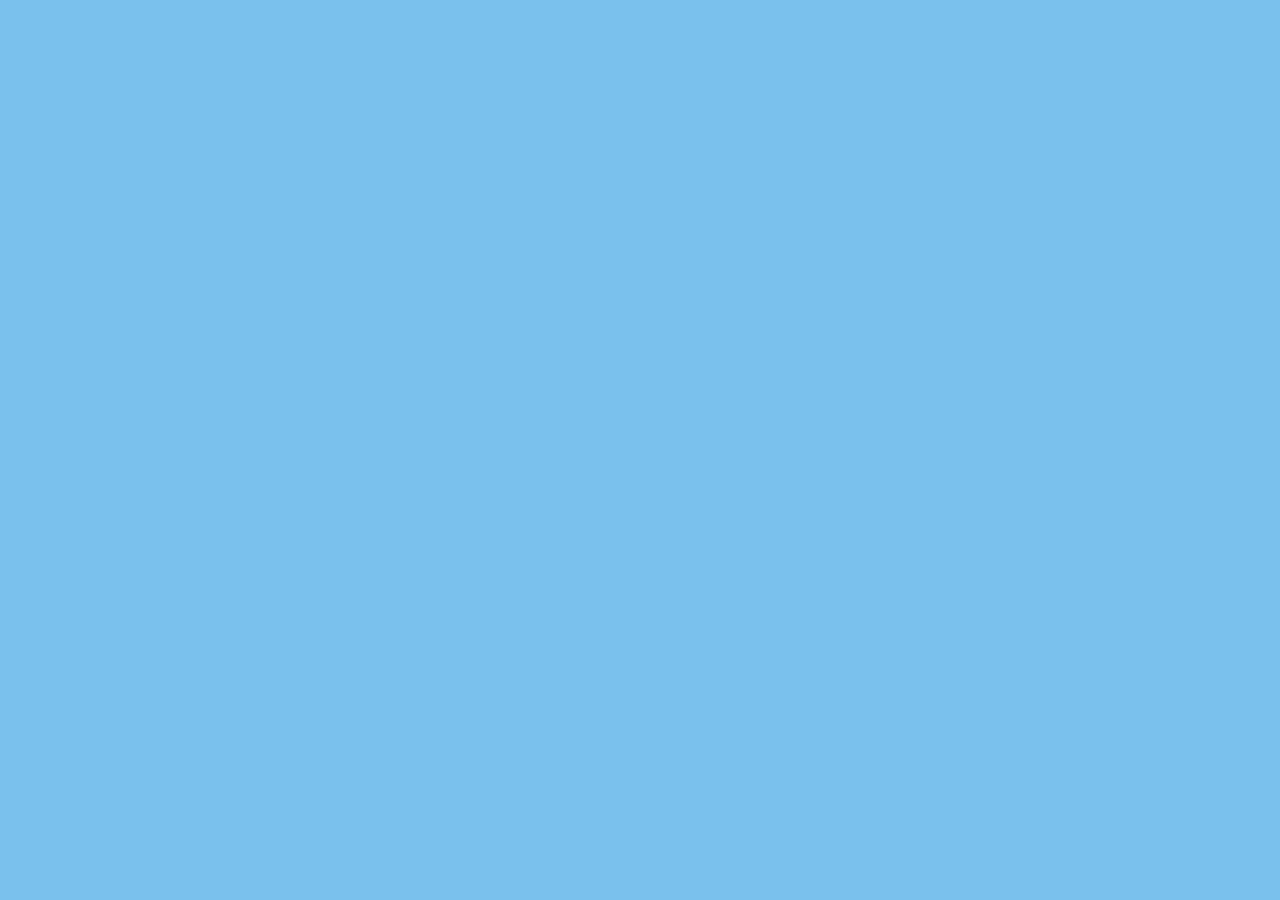
==== om.html @ 35293584 "opsat dokumenter" ====
<!DOCTYPE html>
<html lang="en">
  <head>
    <meta charset="UTF-8" />
    <meta http-equiv="X-UA-Compatible" content="IE=edge" />
    <meta name="viewport" content="width=device-width, initial-scale=1.0" />
    <title>Document</title>
    <link rel="stylesheet" href="style.css" />
  </head>
  <body>
    <script src="main.js"></script>
  </body>
</html>
---- style.css ----
body {
  background-color: rgb(122, 193, 237);
}
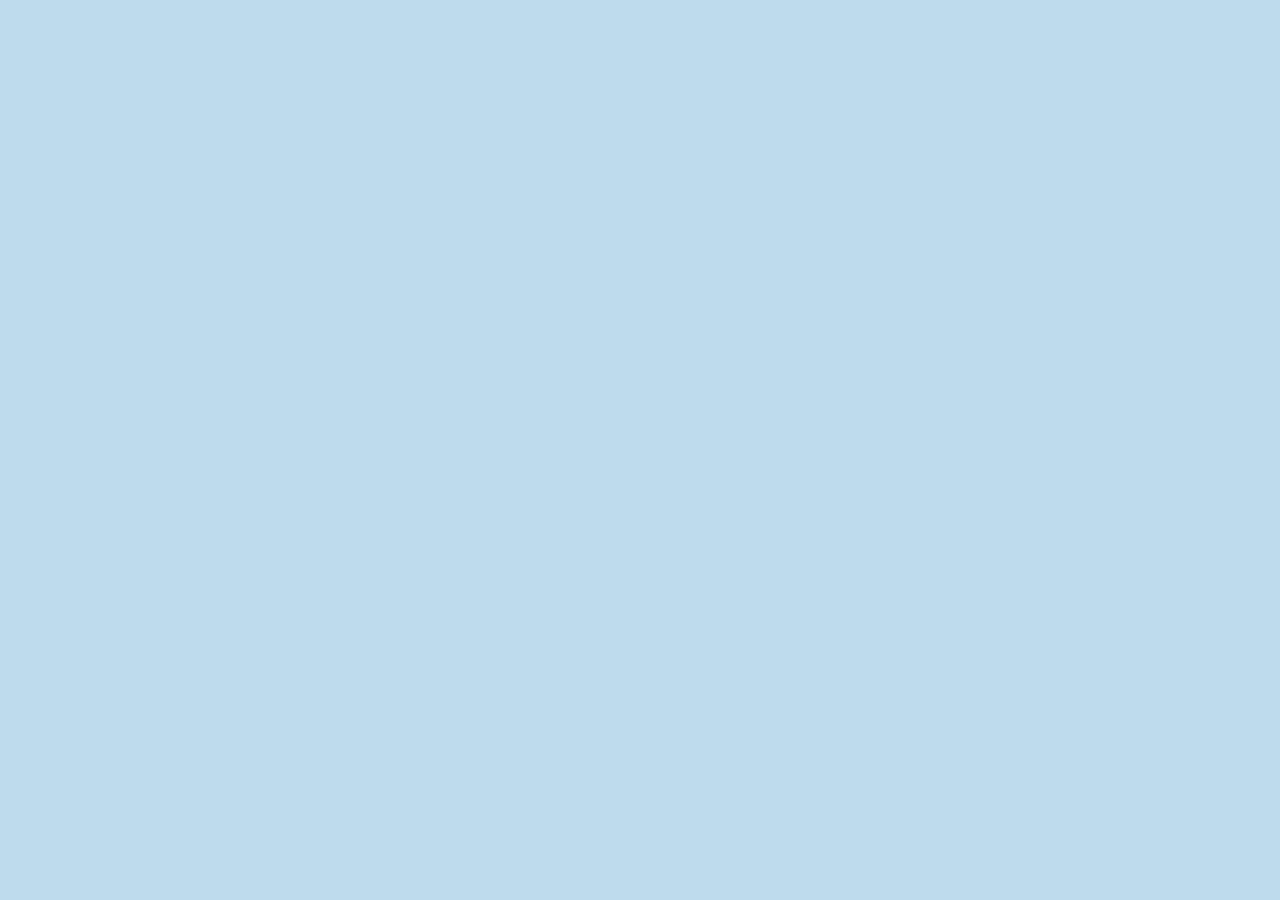
==== commit 1dbf7981: "ændringer" ====
--- a/om.html
+++ b/om.html
@@ -4,6 +4,7 @@
     <meta charset="UTF-8" />
     <meta http-equiv="X-UA-Compatible" content="IE=edge" />
     <meta name="viewport" content="width=device-width, initial-scale=1.0" />
+    <link rel="shortcut icon" type="image/svg" href="billeder/SVG/Layer3.svg" />
     <title>Document</title>
     <link rel="stylesheet" href="style.css" />
   </head>
--- a/style.css
+++ b/style.css
@@ -1,3 +1,23 @@
+
+/*********************** generelt ****************/
+
 body {
-  background-color: rgb(122, 193, 237);
+  background-color: rgb(190, 219, 237);
 }
+
+.logo{
+  width: 8%;
+  margin: 3%;
+
+}
+
+@media screen and (max-width: 800px){
+  
+}
+
+
+
+
+
+
+
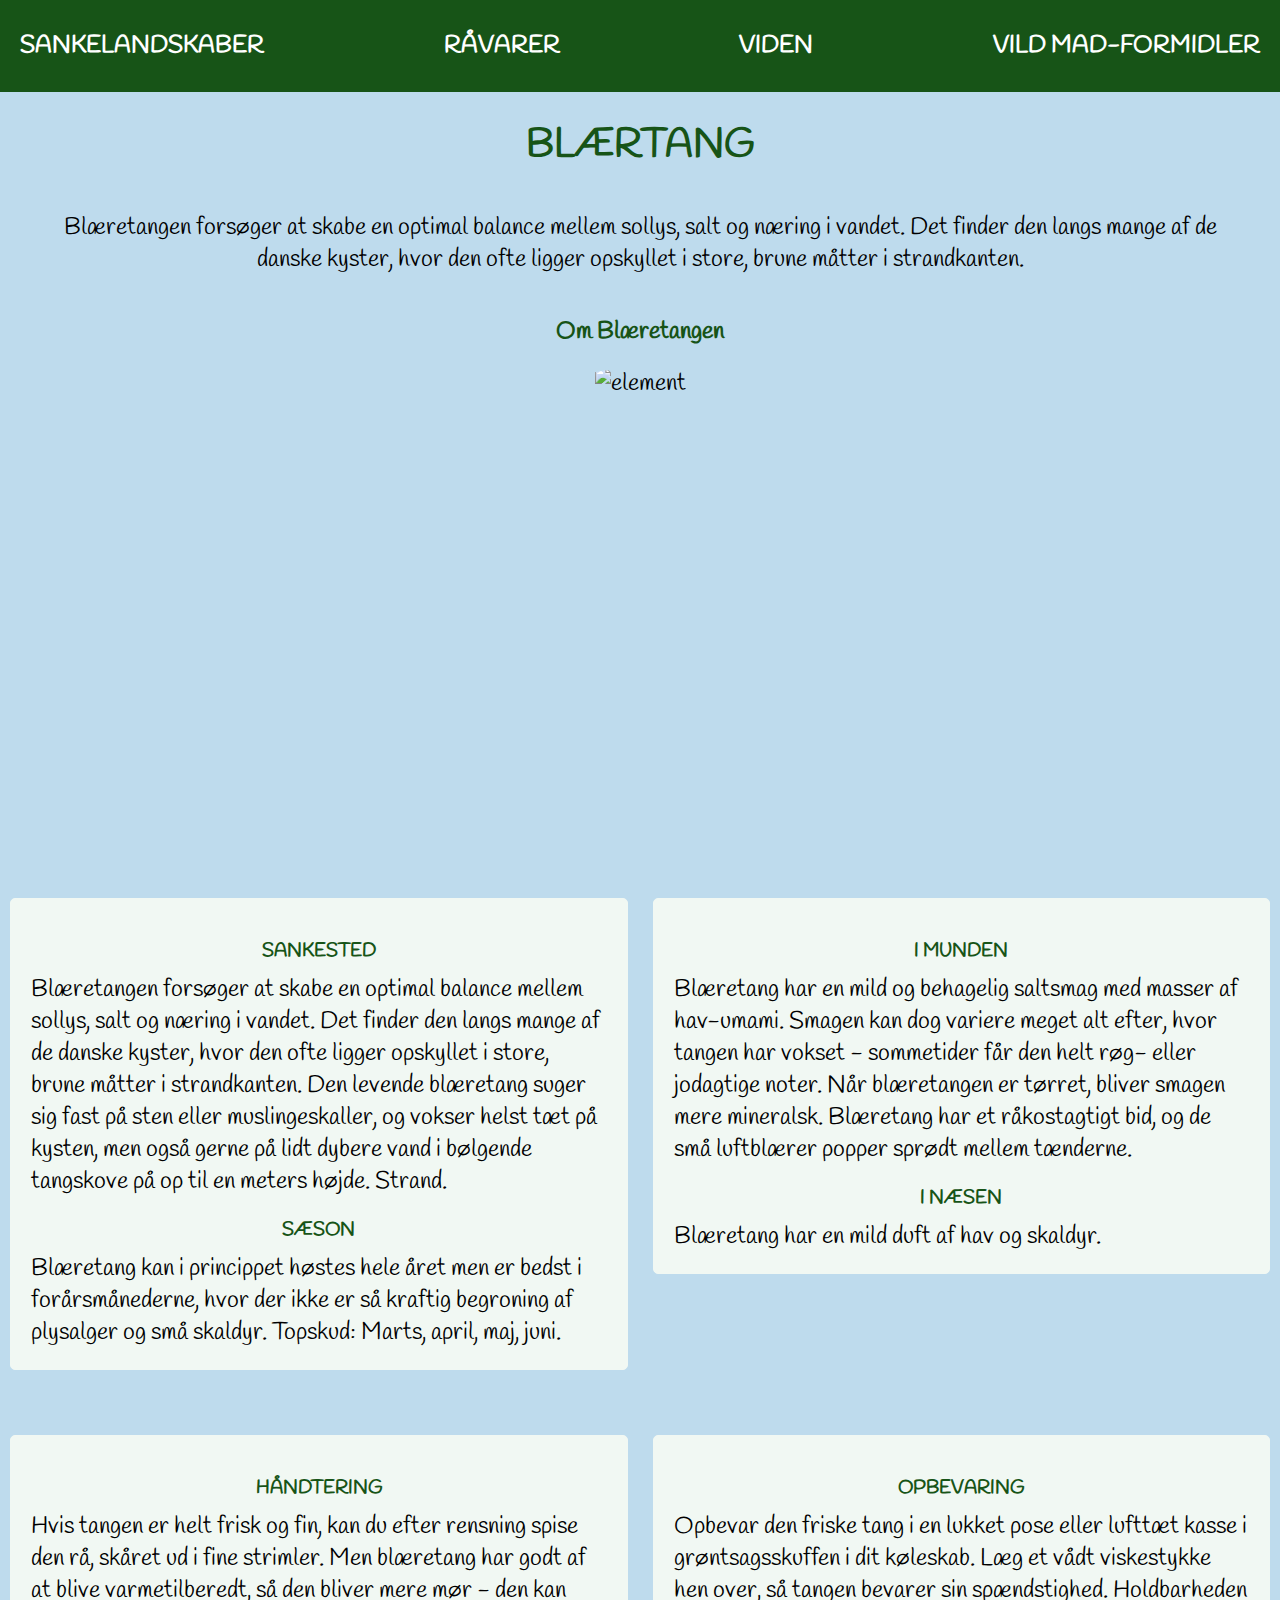
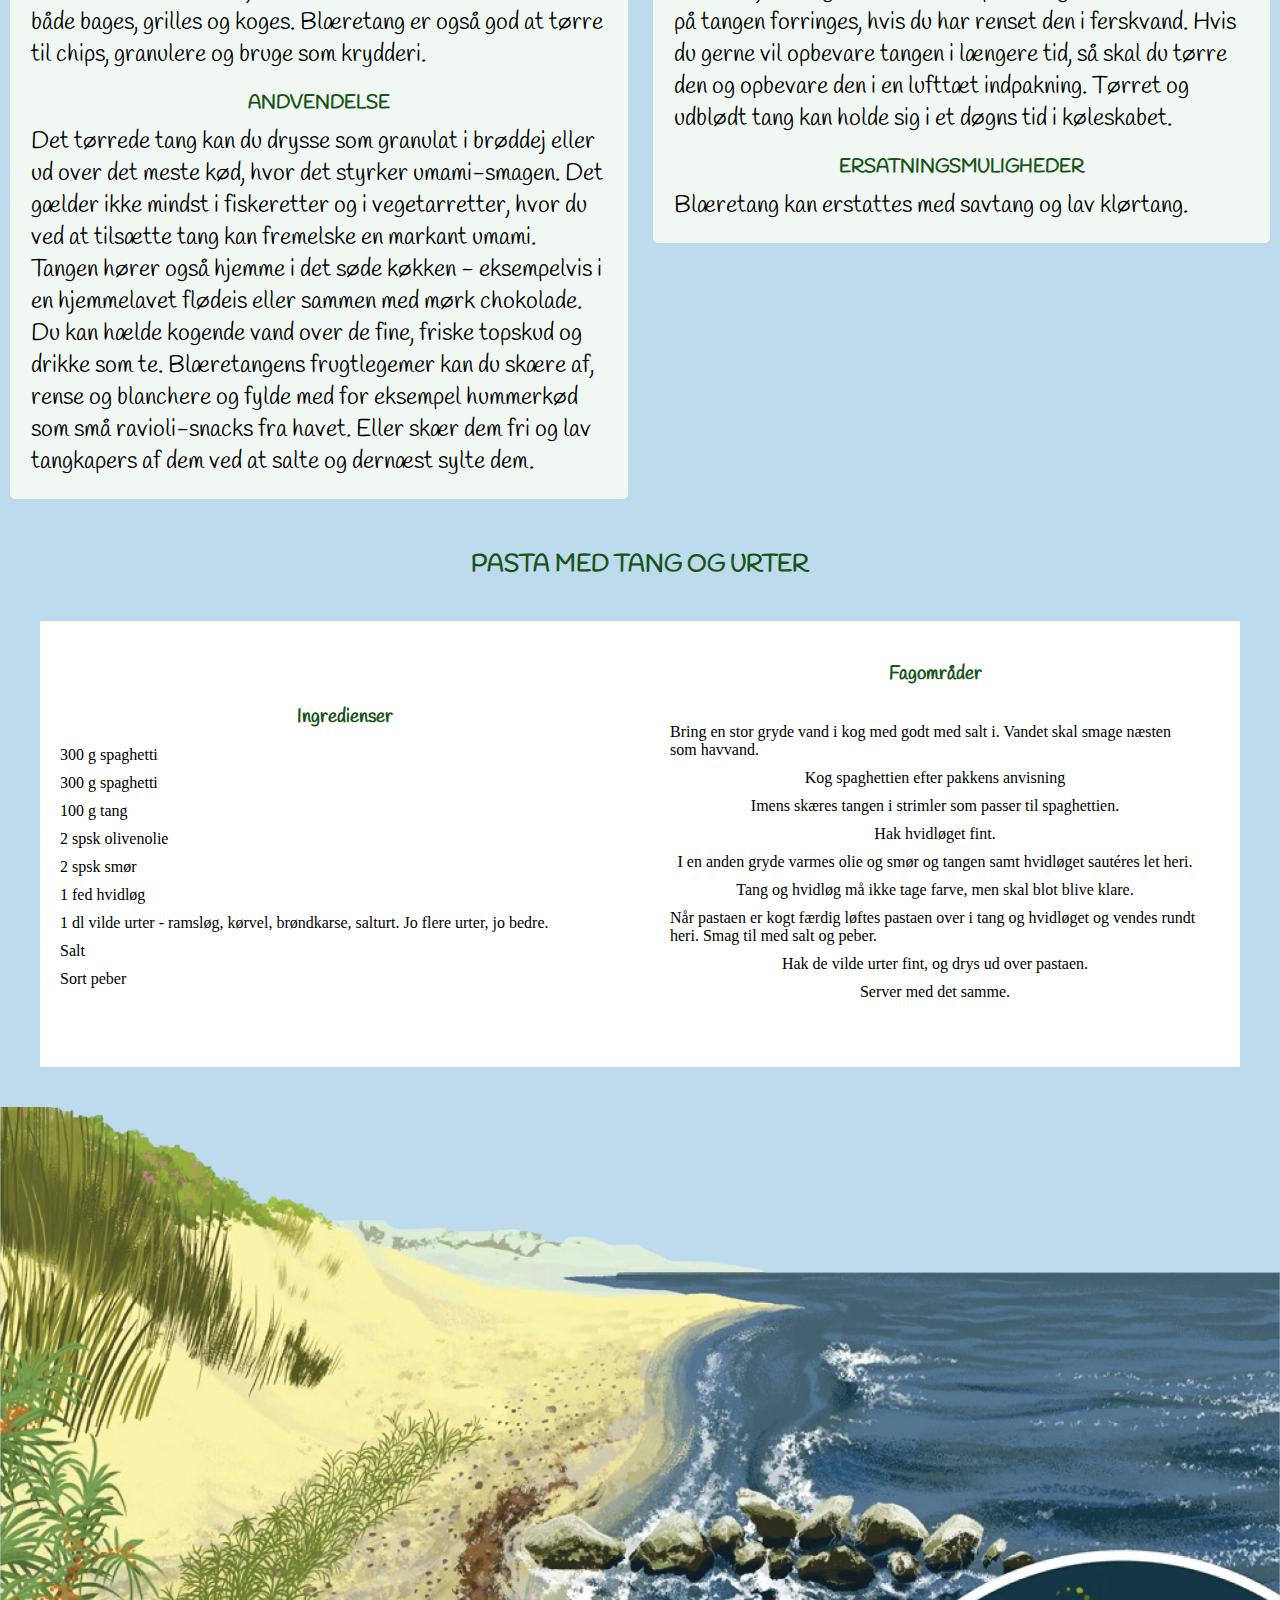
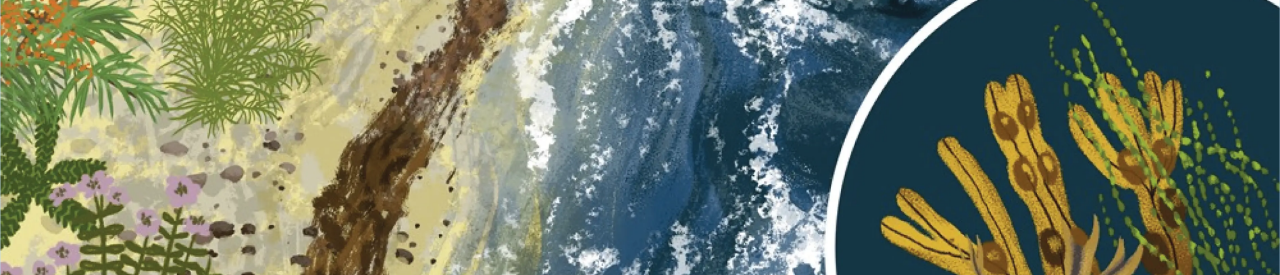
==== commit b91739ae: "mandag" ====
--- a/om.html
+++ b/om.html
@@ -5,10 +5,206 @@
     <meta http-equiv="X-UA-Compatible" content="IE=edge" />
     <meta name="viewport" content="width=device-width, initial-scale=1.0" />
     <link rel="shortcut icon" type="image/svg" href="billeder/SVG/Layer3.svg" />
+    <link rel="preconnect" href="https://fonts.googleapis.com" />
+    <link rel="preconnect" href="https://fonts.gstatic.com" crossorigin />
+    <link
+      href="https://fonts.googleapis.com/css2?family=Handlee&display=swap"
+      rel="stylesheet"
+    />
     <title>Document</title>
-    <link rel="stylesheet" href="style.css" />
+    <link rel="stylesheet" href="om.css" />
   </head>
   <body>
+    <header>
+      <nav class="MainNav">
+        <div>
+          <ul class="MainUl">
+            <li class="MainLi"><a href="index.html"> SANKELANDSKABER</a></li>
+            <li class="MainLi"><a href="index.html">RÅVARER</a></li>
+            <li class="MainLi"><a href="index.html">VIDEN</a></li>
+            <li class="MainLi"><a href="index.html">VILD MAD-FORMIDLER</a></li>
+          </ul>
+        </div>
+      </nav>
+    </header>
+    <main>
+      <div class="grid-item">
+        <h1><b>BLÆRTANG</b></h1>
+        <p class="overskrift">
+          Blæretangen forsøger at skabe en optimal balance mellem sollys, salt
+          og næring i vandet. Det finder den langs mange af de danske kyster,
+          hvor den ofte ligger opskyllet i store, brune måtter i strandkanten.
+        </p>
+
+        <h2>Om Blæretangen</h2>
+
+        <a href="om.html">
+          <div class="circle">
+            <img
+              src="https://vildmadv2.vps.webdock.io/application/files/7116/2029/3479/Blaeretang_ravarkort.png"
+              alt="element"
+            /></div
+        ></a>
+      </div>
+
+      <section class="type">
+        <div class="row">
+          <div class="column">
+            <div>
+              <h3><b>SANKESTED</b></h3>
+              <p>
+                Blæretangen forsøger at skabe en optimal balance mellem sollys,
+                salt og næring i vandet. Det finder den langs mange af de danske
+                kyster, hvor den ofte ligger opskyllet i store, brune måtter i
+                strandkanten. Den levende blæretang suger sig fast på sten eller
+                muslingeskaller, og vokser helst tæt på kysten, men også gerne
+                på lidt dybere vand i bølgende tangskove på op til en meters
+                højde. Strand.
+              </p>
+            </div>
+
+            <div>
+              <h3><b>SÆSON</b></h3>
+              <p>
+                Blæretang kan i princippet høstes hele året men er bedst i
+                forårsmånederne, hvor der ikke er så kraftig begroning af
+                plysalger og små skaldyr. Topskud: Marts, april, maj, juni.
+              </p>
+            </div>
+          </div>
+        </div>
+        <div class="row">
+          <div class="column">
+            <div>
+              <h3><b> I MUNDEN </b></h3>
+              <p>
+                Blæretang har en mild og behagelig saltsmag med masser af
+                hav-umami. Smagen kan dog variere meget alt efter, hvor tangen
+                har vokset - sommetider får den helt røg- eller jodagtige noter.
+                Når blæretangen er tørret, bliver smagen mere mineralsk.
+                Blæretang har et råkostagtigt bid, og de små luftblærer popper
+                sprødt mellem tænderne.
+              </p>
+            </div>
+
+            <div>
+              <h3><b>I NÆSEN </b></h3>
+              <p>Blæretang har en mild duft af hav og skaldyr.</p>
+            </div>
+          </div>
+        </div>
+        <div class="row">
+          <div class="column">
+            <div>
+              <h3><b>HÅNDTERING</b></h3>
+              <p>
+                Hvis tangen er helt frisk og fin, kan du efter rensning spise
+                den rå, skåret ud i fine strimler. Men blæretang har godt af at
+                blive varmetilberedt, så den bliver mere mør - den kan både
+                bages, grilles og koges. Blæretang er også god at tørre til
+                chips, granulere og bruge som krydderi.
+              </p>
+            </div>
+
+            <div>
+              <h3><b>ANDVENDELSE</b></h3>
+              <p>
+                Det tørrede tang kan du drysse som granulat i brøddej eller ud
+                over det meste kød, hvor det styrker umami-smagen. Det gælder
+                ikke mindst i fiskeretter og i vegetarretter, hvor du ved at
+                tilsætte tang kan fremelske en markant umami. Tangen hører også
+                hjemme i det søde køkken - eksempelvis i en hjemmelavet flødeis
+                eller sammen med mørk chokolade. Du kan hælde kogende vand over
+                de fine, friske topskud og drikke som te. Blæretangens
+                frugtlegemer kan du skære af, rense og blanchere og fylde med
+                for eksempel hummerkød som små ravioli-snacks fra havet. Eller
+                skær dem fri og lav tangkapers af dem ved at salte og dernæst
+                sylte dem.
+              </p>
+            </div>
+          </div>
+        </div>
+        <div class="row">
+          <div class="column">
+            <div>
+              <h3><b>OPBEVARING</b></h3>
+              <p>
+                Opbevar den friske tang i en lukket pose eller lufttæt kasse i
+                grøntsagsskuffen i dit køleskab. Læg et vådt viskestykke hen
+                over, så tangen bevarer sin spændstighed. Holdbarheden på tangen
+                forringes, hvis du har renset den i ferskvand. Hvis du gerne vil
+                opbevare tangen i længere tid, så skal du tørre den og opbevare
+                den i en lufttæt indpakning. Tørret og udblødt tang kan holde
+                sig i et døgns tid i køleskabet.
+              </p>
+            </div>
+
+            <div>
+              <h3><b>ERSATNINGSMULIGHEDER</b></h3>
+              <p>Blæretang kan erstattes med savtang og lav klørtang.</p>
+            </div>
+          </div>
+        </div>
+      </section>
+      <h2><b> PASTA MED TANG OG URTER</b></h2>
+      <section class="recipe-section">
+        <div class="ingredients-column">
+          <h3>Ingredienser</h3>
+          <ul>
+            <li>300 g spaghetti</li>
+
+            <li>300 g spaghetti</li>
+            <li>100 g tang</li>
+            <li>2 spsk olivenolie</li>
+            <li>2 spsk smør</li>
+            <li>1 fed hvidløg</li>
+            <li>
+              1 dl vilde urter - ramsløg, kørvel, brøndkarse, salturt. Jo flere
+              urter, jo bedre.
+            </li>
+            <li>Salt</li>
+            <li>Sort peber</li>
+
+            <!-- Tilføj flere ingredienser her -->
+          </ul>
+        </div>
+        <div class="categories-column">
+          <h3>Fagområder</h3>
+          <ol>
+            <li>
+              Bring en stor gryde vand i kog med godt med salt i. Vandet skal
+              smage næsten som havvand.
+            </li>
+
+            <li>Kog spaghettien efter pakkens anvisning</li>
+
+            <li>Imens skæres tangen i strimler som passer til spaghettien.</li>
+
+            <li>Hak hvidløget fint.</li>
+            <li>
+              I en anden gryde varmes olie og smør og tangen samt hvidløget
+              sautéres let heri.
+            </li>
+            <li>
+              Tang og hvidløg må ikke tage farve, men skal blot blive klare.
+            </li>
+
+            <li>
+              Når pastaen er kogt færdig løftes pastaen over i tang og hvidløget
+              og vendes rundt heri. Smag til med salt og peber.
+            </li>
+
+            <li>Hak de vilde urter fint, og drys ud over pastaen.</li>
+
+            <li>Server med det samme.</li>
+
+            <!-- Tilføj flere fagområder her -->
+          </ol>
+        </div>
+      </section>
+    </main>
+    <footer class="footer"></footer>
+
     <script src="main.js"></script>
   </body>
 </html>
--- a/om.css
+++ b/om.css
@@ -0,0 +1,334 @@
+/*********************** generelt ****************/
+
+body {
+  background-color: rgb(190, 219, 237);
+  margin: 0%;
+  padding: 0%;
+}
+
+.logo {
+  width: 8%;
+  margin: 3%;
+}
+
+h1 {
+  font-family: "Handlee", cursive;
+  color: rgb(23, 84, 23);
+  font-size: 2.5rem;
+  text-align: center;
+}
+
+h2,
+h3 {
+  font-family: "Handlee", cursive;
+  color: rgb(23, 84, 23);
+  text-align: center;
+}
+
+p,
+a {
+  font-family: "Handlee", cursive;
+  font-size: 1.5rem;
+}
+p {
+  margin-left: 20%;
+  margin-right: 20%;
+}
+
+li {
+  list-style: none;
+}
+
+grid-container {
+  display: grid;
+}
+
+.grid-item {
+  text-align: center;
+}
+
+.overskrift {
+  margin: 40px;
+}
+
+.circle {
+  width: 500px;
+  height: 500px;
+  border-radius: 50%;
+  overflow: hidden;
+  margin: 0 auto;
+}
+
+.circle img {
+  width: 100%; /* Make the image fill the circular container */
+  height: auto; /* Maintain the aspect ratio */
+}
+
+.circle img:hover {
+  transform: scale(2);
+}
+
+a {
+  text-decoration: none;
+  color: black;
+}
+
+.strand_img {
+  display: flex;
+  justify-content: center; /* Center horizontally */
+  align-items: center; /* Center vertically */
+  height: 200px; /* Set the height of the container as needed */
+  /* You can adjust the container's width and other styles as needed */
+}
+
+/* footer */
+
+.footer {
+  background-image: url(billeder/SVG/strand.webp);
+  background-size: 100%;
+  background-repeat: no-repeat;
+  background-position: center center;
+  padding: 30%;
+  max-width: 100%;
+  margin: 0;
+}
+
+.type {
+  display: flex;
+  flex-wrap: wrap;
+  justify-content: space-around;
+  gap: 5px;
+}
+
+.row {
+  flex-basis: 48%; /* Adjust the width of columns */
+  flex-grow: 1;
+  margin-bottom: 20px; /* Add margin between rows */
+  margin-top: 20px;
+}
+
+.column {
+  margin: 10px;
+  padding: 20px;
+  border: 1px solid #f1f8f3;
+  border-radius: 5px;
+  background-color: #f1f8f3;
+}
+
+ul {
+  list-style-type: none;
+  padding: 0;
+}
+
+h3 {
+  font-weight: bold;
+  margin-bottom: 10px;
+}
+
+p {
+  margin: 0;
+}
+
+b {
+  font-weight: bold;
+}
+
+/* Basestil for sektionen */
+.recipe-section {
+  padding: 20px;
+  margin: 40px;
+
+  display: flex;
+  justify-content: space-between;
+  align-items: center;
+  background-color: #ffffff;
+}
+
+/* Stil for kolonnen med ingredienser */
+.ingredients-column {
+  flex: 1;
+  padding-right: 20px; /* Tilføj plads mellem kolonnerne */
+}
+
+/* Stil for kolonnen med fagområder (h3) */
+.categories-column {
+  flex: 1;
+}
+
+/* Stil for listeelementer */
+
+ol {
+  display: flex;
+  flex-direction: column;
+  align-items: center;
+  list-style-type: decimal;
+  padding: 20px;
+}
+li {
+  margin-bottom: 10px;
+}
+
+/* Overskriftsstil */
+h3 {
+  font-size: 1.2rem;
+  margin-bottom: 10px;
+}
+/* header */
+
+/* Reset some default styles for ul and li */
+.MainUl {
+  display: flex;
+  flex-wrap: wrap;
+  list-style-type: none;
+  margin: 10px;
+  padding: 10;
+  display: flex;
+  justify-content: space-between; /* Spread items evenly horizontally */
+}
+
+/* Remove any margin or padding on list items */
+li.MainLi {
+  display: flex;
+  flex-wrap: wrap;
+  margin: 10px;
+  padding: 0;
+  display: inline;
+  justify-content: space-around;
+}
+
+/* Style the header */
+header {
+  background-color: rgb(23, 84, 23);
+  color: white;
+  padding: 10px 0;
+  text-align: center;
+}
+
+/* Style the navigation links */
+nav.MainNav a {
+  text-decoration: none;
+  color: white;
+  font-weight: bold;
+}
+
+/* Style the navigation links on hover */
+nav.MainNav a:hover {
+  text-decoration: underline;
+}
+
+.logo {
+  width: 8%;
+  margin: 3%;
+}
+.toppen {
+  display: flex;
+  justify-content: space-between;
+}
+
+@media screen and (max-width: 800px) {
+  .logo {
+    width: 15%;
+    margin: 3%;
+  }
+
+  .grid-item {
+    text-align: center; /* Center the text within the grid item */
+  }
+
+  .overskrift {
+    margin: 20px;
+    font-size: 20px;
+  }
+
+  .circle {
+    width: 200px; /* Set the width and height to create a circle */
+    height: 200px;
+    border-radius: 50%; /* Make it circular */
+    overflow: hidden; /* Hide overflow content (in case the image is larger) */
+    margin: 0 auto; /* Center the circle within the grid item */
+  }
+
+  .circle img {
+    width: 100%; /* Make the image fill the circular container */
+    height: auto; /* Maintain the aspect ratio */
+  }
+
+  .circle img:hover {
+    transform: scale(2);
+  }
+
+  a {
+    text-decoration: none;
+    color: black;
+  }
+
+  .type {
+    display: flex;
+    flex-wrap: wrap;
+    justify-content: space-around; /* Distribute columns evenly */
+    gap: 5px; /* Add spacing between columns and rows */
+  }
+
+  .row {
+    flex-basis: 28%; /* Adjust the width of columns */
+    flex-grow: 2;
+    margin-bottom: 20px; /* Add margin between rows */
+    margin-top: 20px;
+  }
+
+  .column {
+    margin: 10px;
+    padding: 20px;
+    border: 1px solid #f1f8f3;
+
+    background-color: #f1f8f3;
+  }
+
+  ul {
+    list-style-type: none;
+    padding: 0;
+  }
+
+  h3 {
+    font-weight: bold;
+    margin-bottom: 10px;
+  }
+
+  p {
+    margin: 10px;
+    font-size: 15px;
+  }
+
+  b {
+    font-weight: bold;
+  }
+
+  .recipe-section {
+    padding: 10px; /* Juster padding på små skærme */
+    display: grid;
+    grid-template-columns: 1fr;
+    align-items: center;
+  }
+  .ingredients,
+  .categories {
+    margin-bottom: 10px; /* Juster marginen på små skærme */
+  }
+  ol {
+    counter-reset: my-counter; /* Reset the counter for the ordered list */
+    list-style-type: none; /* Remove default numbering */
+  }
+
+  li {
+    counter-increment: my-counter; /* Increment the counter for each list item */
+    margin-bottom: 10px; /* Add spacing between list items */
+    text-align: justify;
+  }
+
+  li::before {
+    content: counter(
+      my-counter
+    ); /* Display the current counter value before each list item */
+    margin-right: 5px; /* Add spacing between the number and the list item text */
+    font-weight: bold; /* Make the number bold */
+  }
+}
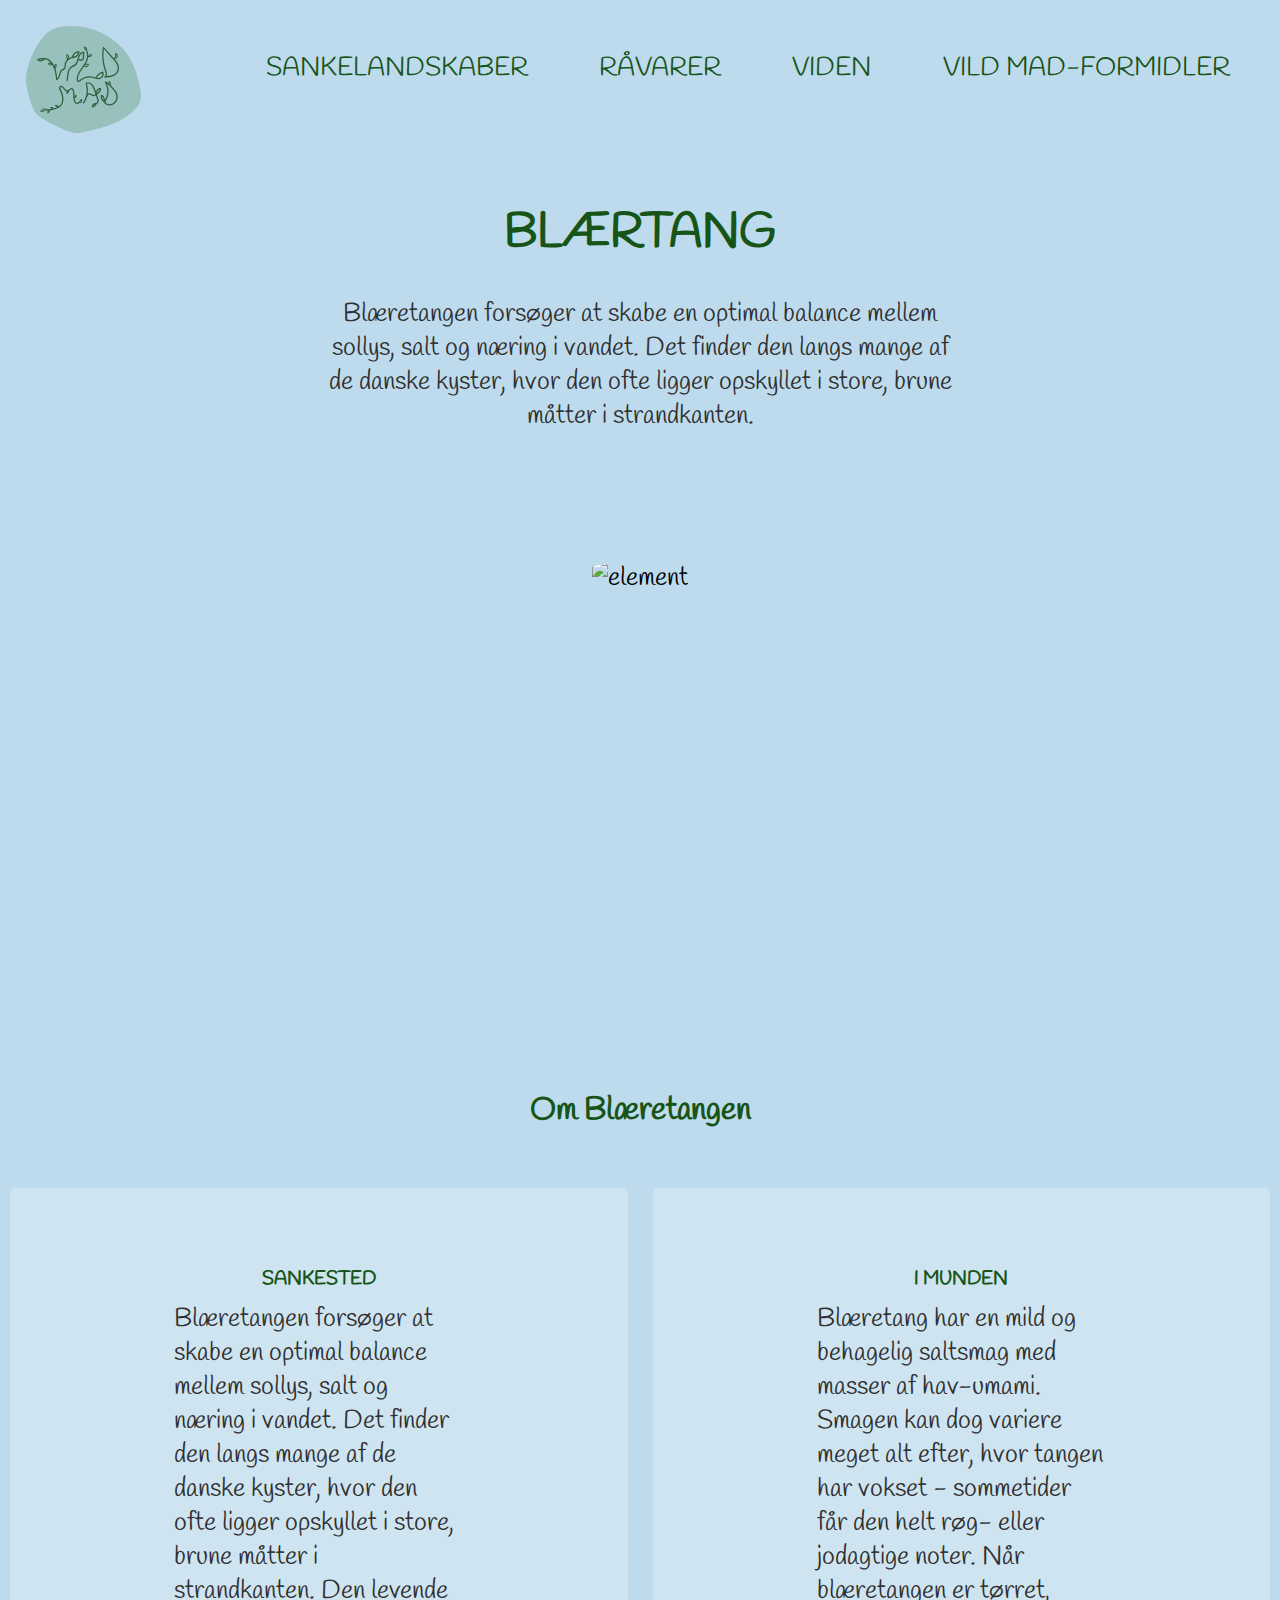
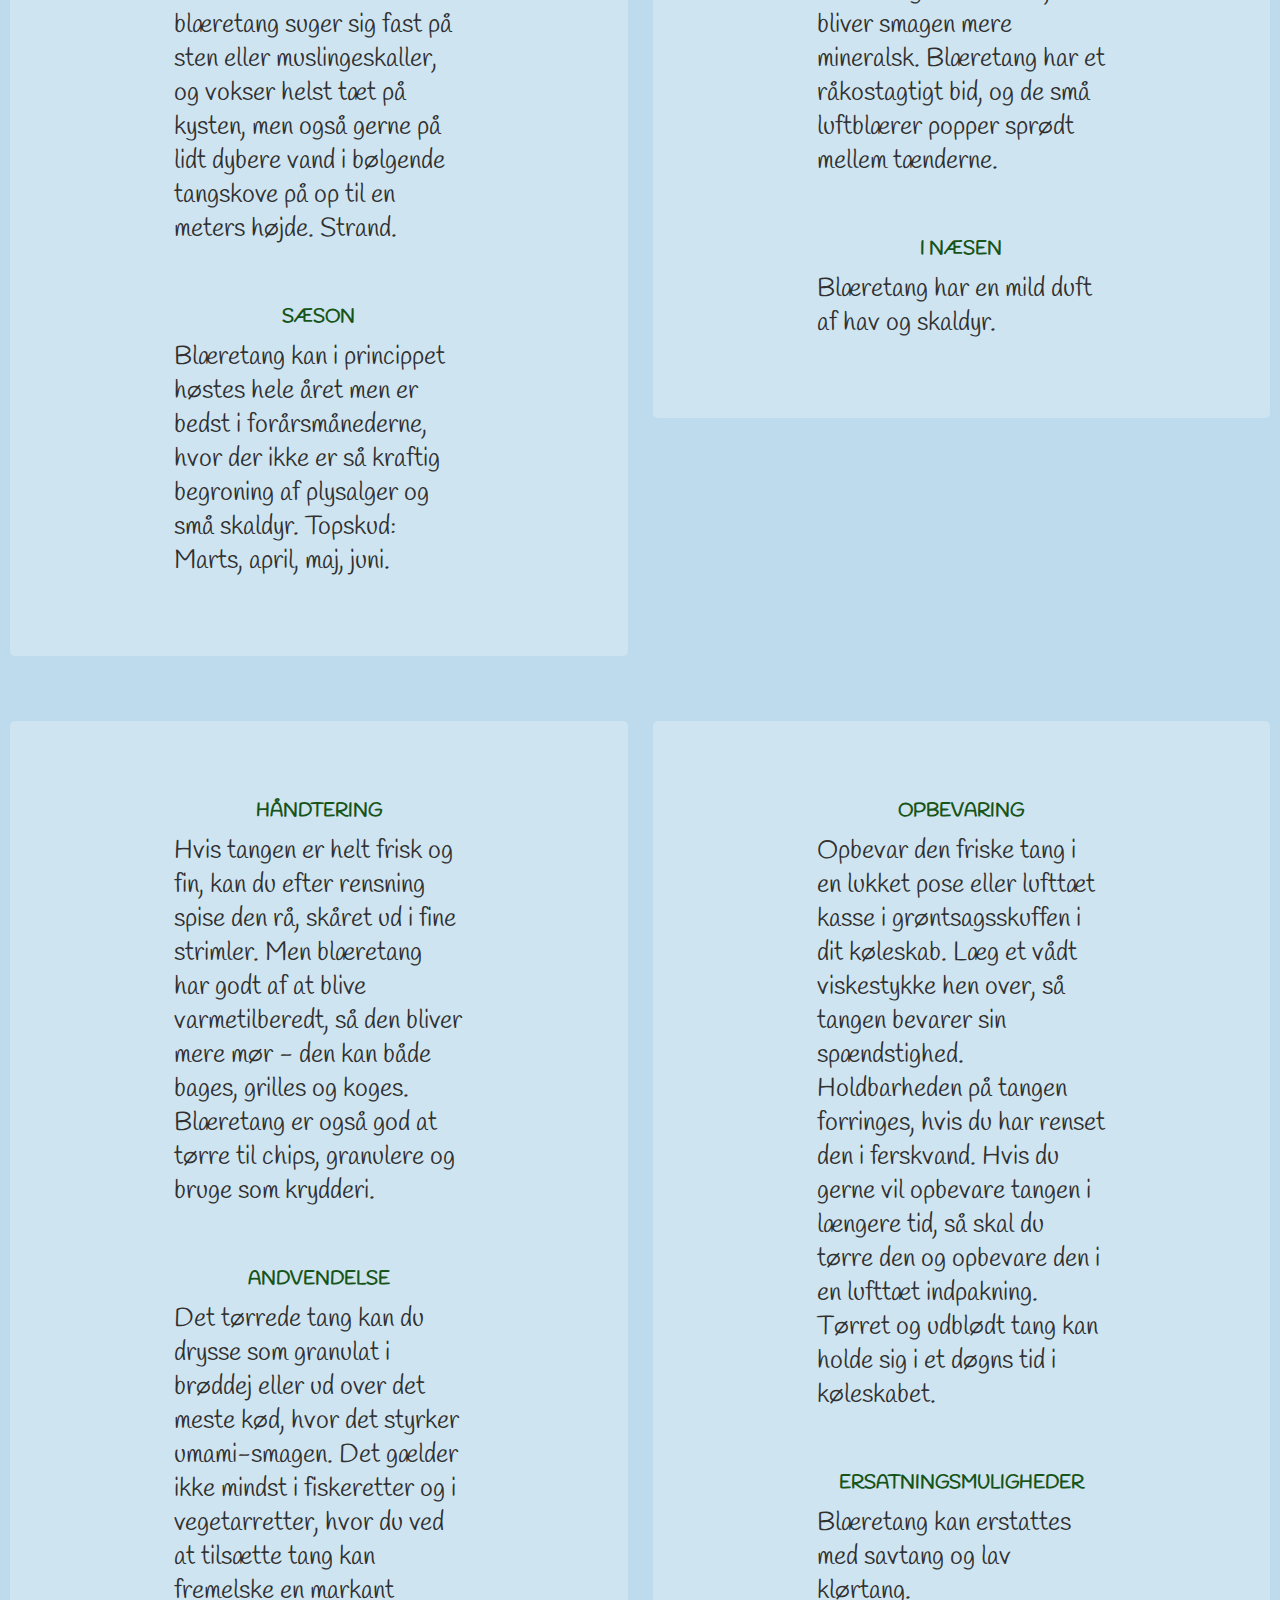
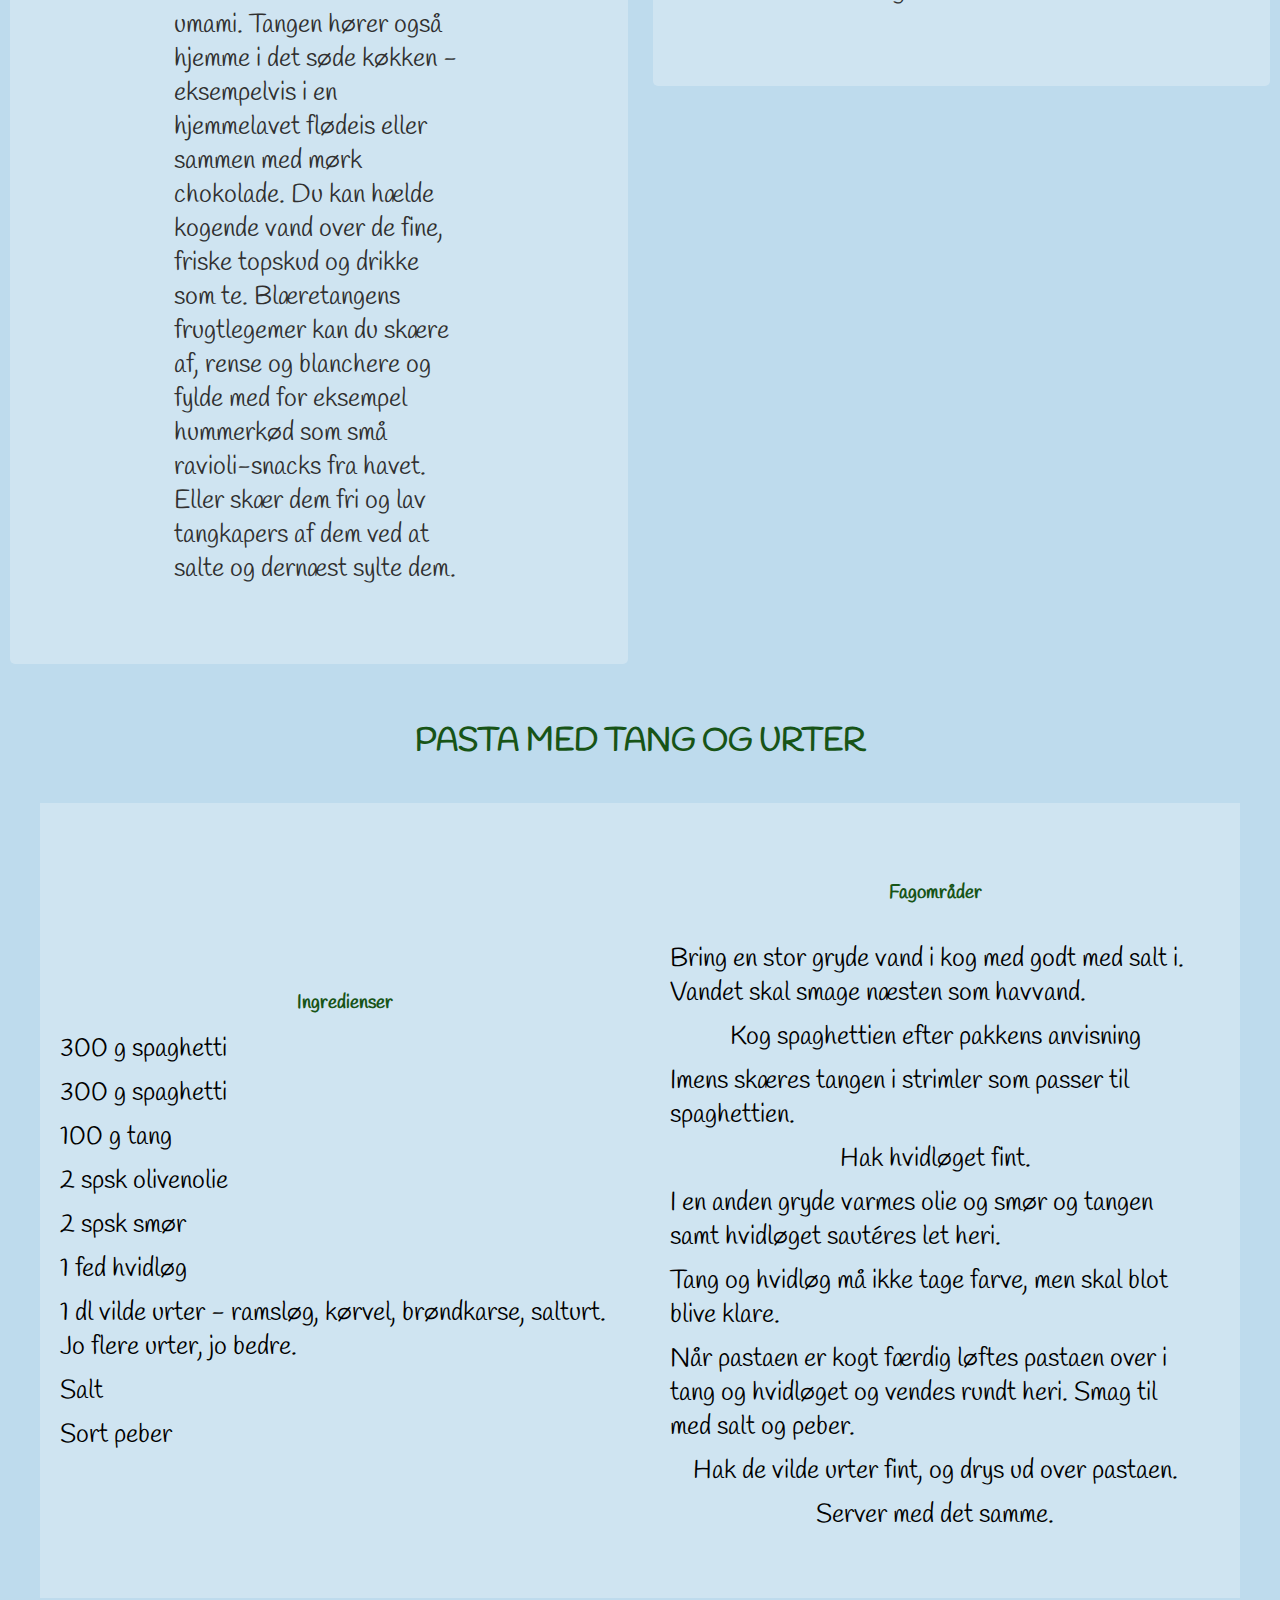
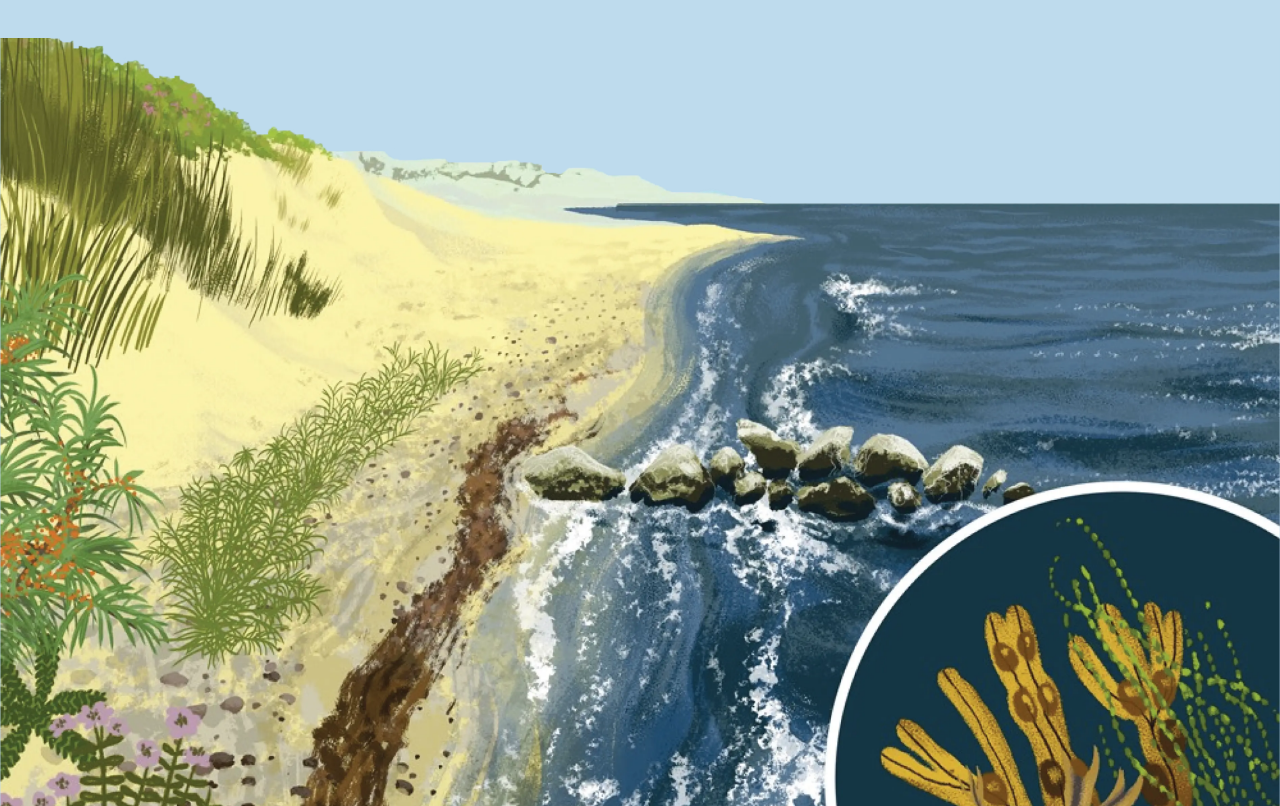
==== commit 354619a6: "css" ====
--- a/om.html
+++ b/om.html
@@ -15,9 +15,20 @@
     <link rel="stylesheet" href="om.css" />
   </head>
   <body>
+
+
     <header>
+
+   
+
       <nav class="MainNav">
+
+
+        <div><a href="index.html"><img class="logo" src="billeder/SVG/Layer3.svg" alt="logo"></a></div>   
+
+  
         <div>
+         
           <ul class="MainUl">
             <li class="MainLi"><a href="index.html"> SANKELANDSKABER</a></li>
             <li class="MainLi"><a href="index.html">RÅVARER</a></li>
@@ -26,17 +37,20 @@
           </ul>
         </div>
       </nav>
+
     </header>
     <main>
       <div class="grid-item">
+       
         <h1><b>BLÆRTANG</b></h1>
-        <p class="overskrift">
+        
+        <p>
           Blæretangen forsøger at skabe en optimal balance mellem sollys, salt
           og næring i vandet. Det finder den langs mange af de danske kyster,
           hvor den ofte ligger opskyllet i store, brune måtter i strandkanten.
         </p>
 
-        <h2>Om Blæretangen</h2>
+     
 
         <a href="om.html">
           <div class="circle">
@@ -45,6 +59,8 @@
               alt="element"
             /></div
         ></a>
+
+           <h2>Om Blæretangen</h2>
       </div>
 
       <section class="type">
--- a/om.css
+++ b/om.css
@@ -7,32 +7,49 @@
 }
 
 .logo {
-  width: 8%;
-  margin: 3%;
-}
+  width: 45%;
+  margin: 10%;
+}
+
 
 h1 {
   font-family: "Handlee", cursive;
   color: rgb(23, 84, 23);
-  font-size: 2.5rem;
+  font-size: 3rem;
   text-align: center;
-}
-
-h2,
-h3 {
-  font-family: "Handlee", cursive;
-  color: rgb(23, 84, 23);
-  text-align: center;
-}
-
-p,
-a {
-  font-family: "Handlee", cursive;
-  font-size: 1.5rem;
-}
-p {
-  margin-left: 20%;
-  margin-right: 20%;
+  font-weight: bold;
+  }
+
+  h2{
+    font-family: 'Handlee', cursive;
+    color: rgb(23, 84, 23);
+    text-align: center;
+    font-size: 2rem;
+   
+  }
+
+  h3{
+    font-family: 'Handlee', cursive;
+    color: rgb(23, 84, 23);
+    text-align: center;
+    margin-bottom: 5%;
+    margin-top: 10%;
+    font-size: 1.7rem;
+  }
+
+ 
+
+p,a {
+  font-family: 'Handlee', cursive;
+  font-size: 1.6rem;
+ 
+}
+p{
+margin-left: 25%;
+margin-right: 25%;
+margin-bottom: 10%;
+margin-top: 1%;
+color: rgb(48, 48, 48);
 }
 
 li {
@@ -52,11 +69,12 @@
 }
 
 .circle {
-  width: 500px;
-  height: 500px;
+  width: 400px;
+  height: 400px;
   border-radius: 50%;
   overflow: hidden;
   margin: 0 auto;
+  margin-bottom: 10%;
 }
 
 .circle img {
@@ -64,9 +82,6 @@
   height: auto; /* Maintain the aspect ratio */
 }
 
-.circle img:hover {
-  transform: scale(2);
-}
 
 a {
   text-decoration: none;
@@ -110,9 +125,8 @@
 .column {
   margin: 10px;
   padding: 20px;
-  border: 1px solid #f1f8f3;
   border-radius: 5px;
-  background-color: #f1f8f3;
+  background-color: #ffffff43;
 }
 
 ul {
@@ -120,14 +134,8 @@
   padding: 0;
 }
 
-h3 {
-  font-weight: bold;
-  margin-bottom: 10px;
-}
-
-p {
-  margin: 0;
-}
+
+
 
 b {
   font-weight: bold;
@@ -141,7 +149,7 @@
   display: flex;
   justify-content: space-between;
   align-items: center;
-  background-color: #ffffff;
+  background-color: #ffffff43;
 }
 
 /* Stil for kolonnen med ingredienser */
@@ -166,6 +174,8 @@
 }
 li {
   margin-bottom: 10px;
+  font-family: 'Handlee', cursive;
+  font-size: 1.6rem;
 }
 
 /* Overskriftsstil */
@@ -177,13 +187,11 @@
 
 /* Reset some default styles for ul and li */
 .MainUl {
-  display: flex;
-  flex-wrap: wrap;
   list-style-type: none;
-  margin: 10px;
-  padding: 10;
-  display: flex;
-  justify-content: space-between; /* Spread items evenly horizontally */
+  display: flex;
+  margin-top: 4%;
+  gap: 5%;
+
 }
 
 /* Remove any margin or padding on list items */
@@ -197,48 +205,78 @@
 }
 
 /* Style the header */
-header {
-  background-color: rgb(23, 84, 23);
-  color: white;
-  padding: 10px 0;
-  text-align: center;
-}
+
+
+
 
 /* Style the navigation links */
 nav.MainNav a {
   text-decoration: none;
-  color: white;
-  font-weight: bold;
-}
-
-/* Style the navigation links on hover */
+  color: rgb(23, 84, 23);
+
+}
+
 nav.MainNav a:hover {
-  text-decoration: underline;
-}
-
-.logo {
-  width: 8%;
-  margin: 3%;
-}
+  text-decoration: none;
+  color: rgb(255, 255, 255);
+
+ 
+}
+
+
+.MainNav{
+  display: grid;
+  grid-template-columns: 1fr 4fr;
+}
+
+
+
+
 .toppen {
   display: flex;
   justify-content: space-between;
 }
 
 @media screen and (max-width: 800px) {
+
+  .MainUl{display: none;}
+
   .logo {
-    width: 15%;
-    margin: 3%;
-  }
+    width: 80%;
+    margin: 20%;
+  }
+
+
+   
+  
+  p{
+    margin-left: 0;
+  margin-right: 0;
+  font-size: 1.5rem;
+  }
+  
+  h1{
+    font-size: 2rem;
+  }
+  
+  h2{
+    font-size: 2rem;
+   
+  }
+  
+  h3{
+    margin-top: 20%;
+  }
+  
+ 
+
+  
 
   .grid-item {
     text-align: center; /* Center the text within the grid item */
   }
 
-  .overskrift {
-    margin: 20px;
-    font-size: 20px;
-  }
+
 
   .circle {
     width: 200px; /* Set the width and height to create a circle */
@@ -253,9 +291,7 @@
     height: auto; /* Maintain the aspect ratio */
   }
 
-  .circle img:hover {
-    transform: scale(2);
-  }
+
 
   a {
     text-decoration: none;
@@ -279,9 +315,7 @@
   .column {
     margin: 10px;
     padding: 20px;
-    border: 1px solid #f1f8f3;
-
-    background-color: #f1f8f3;
+   
   }
 
   ul {
@@ -289,19 +323,8 @@
     padding: 0;
   }
 
-  h3 {
-    font-weight: bold;
-    margin-bottom: 10px;
-  }
-
-  p {
-    margin: 10px;
-    font-size: 15px;
-  }
-
-  b {
-    font-weight: bold;
-  }
+
+
 
   .recipe-section {
     padding: 10px; /* Juster padding på små skærme */
@@ -332,3 +355,5 @@
     font-weight: bold; /* Make the number bold */
   }
 }
+
+
